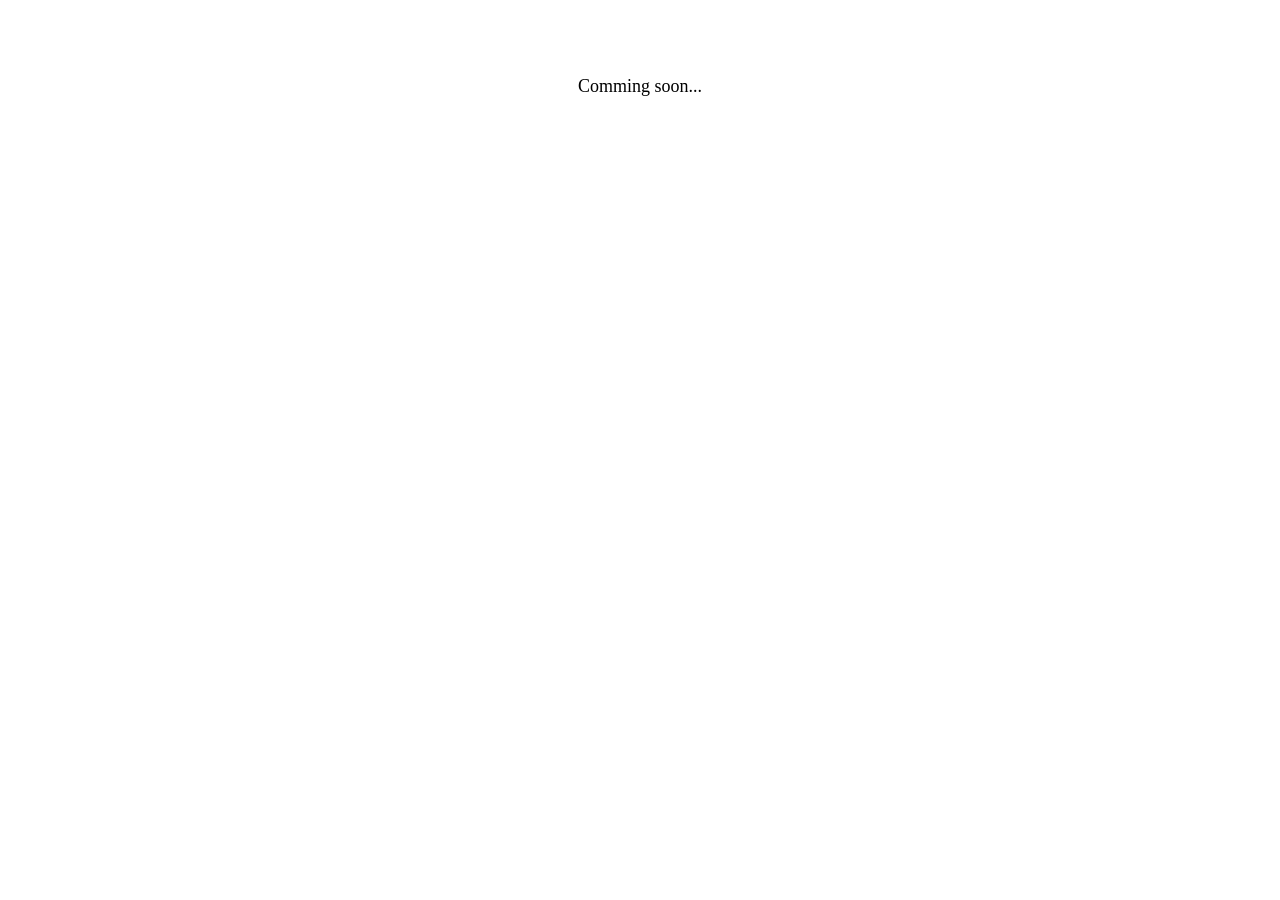
==== index.html @ 88b6c424 "first commit" ====
<!doctype html>
<html>
<head>
<meta charset="utf-8">
<meta name="viewport" content="width=device-width, initial-scale=1, shrink-to-fit=no">
<title>EXPO2025 大阪・関西万博 みんなのアーカイブ（非公式）</title>
<style>
    @media screen and (min-width: 900px) {
        /* 960px以上に適用されるCSS（PC用） */
        .wrap{
            margin: 0 auto;
            padding-top: 50px;
        }
        h1{
            text-align: center;
            font-size: 26px;
        }
        p{
            text-align: center;
            font-size: 18px;
        }
        .time_info {
            text-align: center;
            margin:30px 0px 30px 0px;
        }
    }
    @media screen and (max-width: 899px) {
        /* 959px以下に適用されるCSS（タブレット用） */
        .wrap{
            margin: 0 auto;
            padding-top: 30px;
        }
        h1{
            text-align: center;
            font-size: 18px;
        }
        p{
            font-size: 16px;
        }
        .pre_info {
            text-align: center;
            margin:20px 40px 20px 40px;
        }
        .time_info {
            text-align: center;
            margin:30px 0px 30px 0px;
        }
        .post_info {
            text-align: left;
            margin:20px 40px 20px 40px;
        }
        .signature_info {
            text-align: center;
        }
    }
    @media screen and (max-width: 480px) {
        /* 480px以下に適用されるCSS（スマホ用） */
        .wrap{
            margin: 0 auto;
            padding-top: 30px;
        }
        h1{
            text-align: center;
            font-size: 18px;
        }
        p{
            font-size: 16px;
        }
        .pre_info {
            text-align: left;
            margin:20px 20px 20px 20px;
        }
        .time_info {
            text-align: center;
            margin:40px 0px 40px 0px;
        }
        .post_info {
            text-align: left;
            margin:20px 20px 20px 20px;
        }
        .signature_info {
            text-align: center;
        }
    }
</style>
</head>

<body>
    <div class="wrap">
        <div class="pre_info">
            <p>
                Comming soon...
            </p>
        </div>
    </div>
</body>
</html>
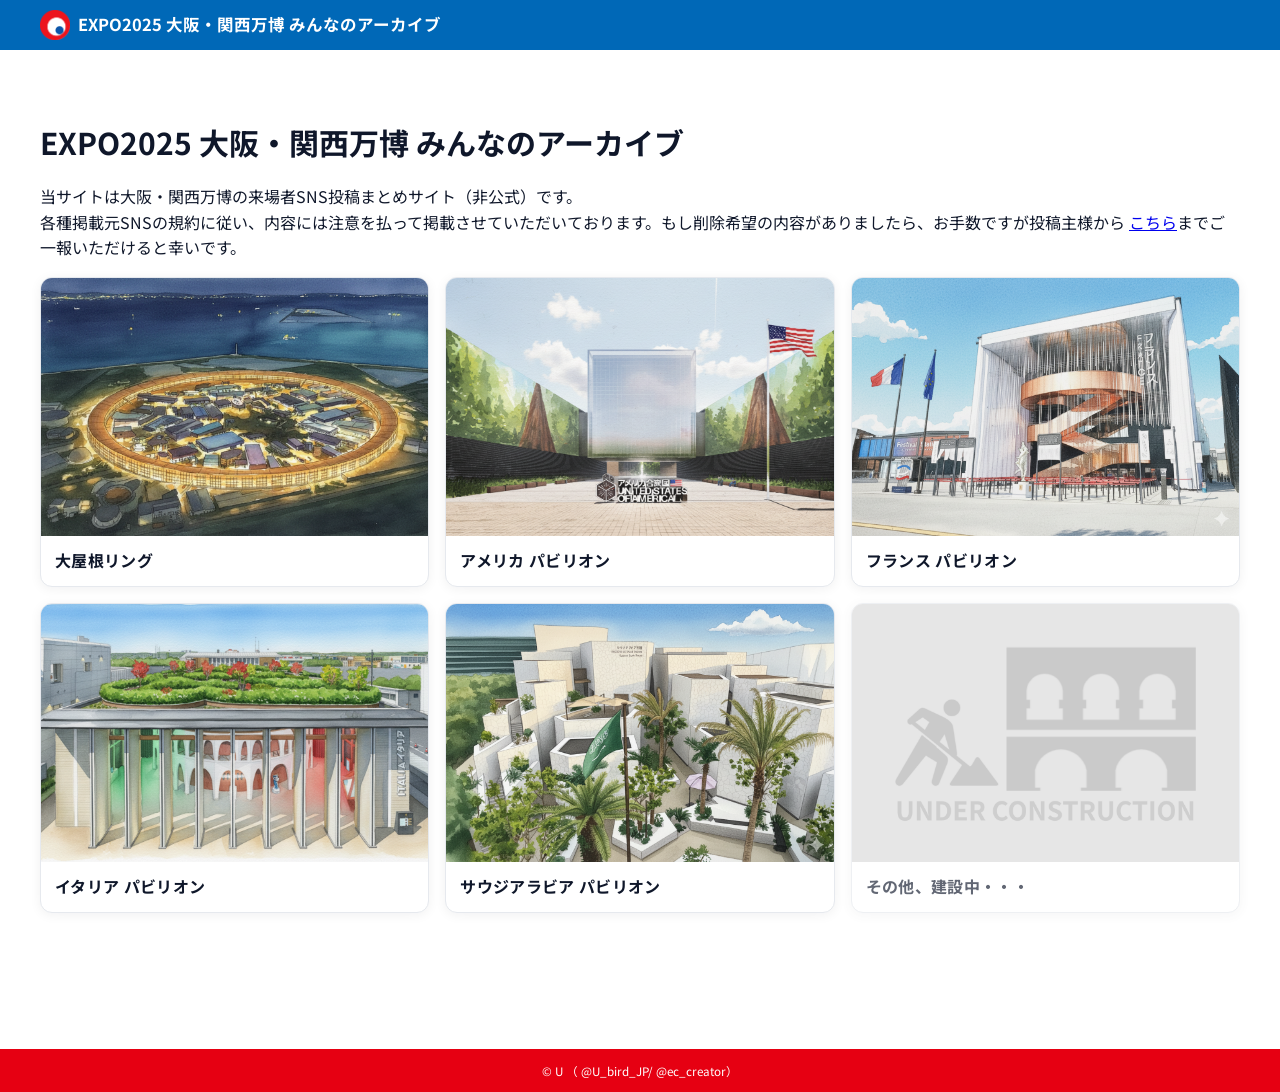
==== commit 6196eb04: "Site Open" ====
--- a/index.html
+++ b/index.html
@@ -1,97 +1,85 @@
 <!doctype html>
-<html>
-<head>
-<meta charset="utf-8">
-<meta name="viewport" content="width=device-width, initial-scale=1, shrink-to-fit=no">
-<title>EXPO2025 大阪・関西万博 みんなのアーカイブ（非公式）</title>
-<style>
-    @media screen and (min-width: 900px) {
-        /* 960px以上に適用されるCSS（PC用） */
-        .wrap{
-            margin: 0 auto;
-            padding-top: 50px;
-        }
-        h1{
-            text-align: center;
-            font-size: 26px;
-        }
-        p{
-            text-align: center;
-            font-size: 18px;
-        }
-        .time_info {
-            text-align: center;
-            margin:30px 0px 30px 0px;
-        }
-    }
-    @media screen and (max-width: 899px) {
-        /* 959px以下に適用されるCSS（タブレット用） */
-        .wrap{
-            margin: 0 auto;
-            padding-top: 30px;
-        }
-        h1{
-            text-align: center;
-            font-size: 18px;
-        }
-        p{
-            font-size: 16px;
-        }
-        .pre_info {
-            text-align: center;
-            margin:20px 40px 20px 40px;
-        }
-        .time_info {
-            text-align: center;
-            margin:30px 0px 30px 0px;
-        }
-        .post_info {
-            text-align: left;
-            margin:20px 40px 20px 40px;
-        }
-        .signature_info {
-            text-align: center;
-        }
-    }
-    @media screen and (max-width: 480px) {
-        /* 480px以下に適用されるCSS（スマホ用） */
-        .wrap{
-            margin: 0 auto;
-            padding-top: 30px;
-        }
-        h1{
-            text-align: center;
-            font-size: 18px;
-        }
-        p{
-            font-size: 16px;
-        }
-        .pre_info {
-            text-align: left;
-            margin:20px 20px 20px 20px;
-        }
-        .time_info {
-            text-align: center;
-            margin:40px 0px 40px 0px;
-        }
-        .post_info {
-            text-align: left;
-            margin:20px 20px 20px 20px;
-        }
-        .signature_info {
-            text-align: center;
-        }
-    }
-</style>
-</head>
+<html lang="ja">
+    <head>
+        <meta charset="utf-8" />
+        <meta name="viewport" content="width=device-width, initial-scale=1" />
+        <title>EXPO2025 大阪・関西万博 みんなのアーカイブ（非公式）</title>
+        <meta property="og:site_name" content="EXPO2025 大阪・関西万博 みんなのアーカイブ（非公式）">
+        <meta property="og:title" content="EXPO2025 大阪・関西万博 みんなのアーカイブ（非公式）">
+        <meta property="og:description" content="大阪・関西万博2025の来場者SNS投稿をまとめた非公式アーカイブサイト。">
+        <meta property="og:image" content="https://u-creator-jp.github.io/expo2025-archive/assets/img/common/ogp.jpg">
+        <meta name="twitter:card" content="summary_large_image">
+        <link href="https://fonts.googleapis.com/css2?family=Noto+Sans+JP:wght@400;700&display=swap" rel="stylesheet">
+        <link rel="icon" href="./assets/img/common/favicon.ico?v=202510010001" type="image/x-icon">
+        <link rel="apple-touch-icon" href="./assets/img/common/apple-touch-icon.png?v=202510010001">
+        <link rel="stylesheet" href="./assets/css/common.css?v=202510010001">
+        <link rel="stylesheet" href="./assets/css/card-grid.css?v=202510010001">
 
-<body>
-    <div class="wrap">
-        <div class="pre_info">
-            <p>
-                Comming soon...
-            </p>
-        </div>
-    </div>
-</body>
-</html>
+        <!-- Google Tag Manager -->
+        <script>(function(w,d,s,l,i){w[l]=w[l]||[];w[l].push({'gtm.start':
+        new Date().getTime(),event:'gtm.js'});var f=d.getElementsByTagName(s)[0],
+        j=d.createElement(s),dl=l!='dataLayer'?'&l='+l:'';j.async=true;j.src=
+        'https://www.googletagmanager.com/gtm.js?id='+i+dl;f.parentNode.insertBefore(j,f);
+        })(window,document,'script','dataLayer','GTM-PDH254MD');</script>
+        <!-- End Google Tag Manager -->
+        <meta name="google-site-verification" content="790SQnN-OChBGCeFhDUEBIzG4l65OUzdi_zqd6H20Zg" />
+    </head>
+    <body>
+        <!-- Google Tag Manager (noscript) -->
+        <noscript><iframe src="https://www.googletagmanager.com/ns.html?id=GTM-PDH254MD"
+        height="0" width="0" style="display:none;visibility:hidden"></iframe></noscript>
+        <!-- End Google Tag Manager (noscript) -->
+
+        <header data-include="./partials/header.html?v=202510010001"></header>
+        <main class="page">
+            <div class="wrap">
+                <h1>EXPO2025 大阪・関西万博 みんなのアーカイブ</h1>
+                <p>当サイトは大阪・関西万博の来場者SNS投稿まとめサイト（非公式）です。
+                    <br>各種掲載元SNSの規約に従い、内容には注意を払って掲載させていただいております。もし削除希望の内容がありましたら、お手数ですが投稿主様から
+                    <a href="https://x.com/U_bird_JP" target="_blank" rel="noopener noreferrer">こちら</a>までご一報いただけると幸いです。
+                    <br>
+                </p>
+                <div class="card-grid">
+                    <a class="card" href="./grand-ring.html">
+                        <figure class="card-media">
+                            <img src="./assets/img/pavilion/grand-ring.png?v=202510010001" loading="lazy" onerror="this.style.display='none'">
+                        </figure>
+                        <h3 class="card-title">大屋根リング</h3>
+                    </a>
+                    <a class="card" href="./usa.html">
+                        <figure class="card-media">
+                            <img src="./assets/img/pavilion/usa.png?v=202510010001" loading="lazy" onerror="this.style.display='none'">
+                        </figure>
+                        <h3 class="card-title">アメリカ パビリオン</h3>
+                    </a>
+                    <a class="card" href="./france.html">
+                        <figure class="card-media">
+                            <img src="./assets/img/pavilion/france.png?v=202510010001" loading="lazy" onerror="this.style.display='none'">
+                        </figure>
+                        <h3 class="card-title">フランス パビリオン</h3>
+                    </a>
+                    <a class="card" href="./italy.html">
+                        <figure class="card-media">
+                            <img src="./assets/img/pavilion/italy.png?v=202510010001" loading="lazy" onerror="this.style.display='none'">
+                        </figure>
+                        <h3 class="card-title">イタリア パビリオン</h3>
+                    </a>
+                    <a class="card" href="./saudi-arabia.html">
+                        <figure class="card-media">
+                            <img src="./assets/img/pavilion/saudi-arabia.png?v=202510010001" loading="lazy" onerror="this.style.display='none'">
+                        </figure>
+                        <h3 class="card-title">サウジアラビア パビリオン</h3>
+                    </a>
+                    <div class="card card--disabled" aria-disabled="true">
+                        <figure class="card-media">
+                            <img src="./assets/img/pavilion/under-construction.png?v=202510010001" loading="lazy" onerror="this.style.display='none'">
+                        </figure>
+                        <h3 class="card-title">その他、建設中・・・</h3>
+                    </div>
+                </div>
+            </div>
+        </main>
+        <footer data-include="./partials/footer.html?v=202510010001"></footer>
+        <script src="./assets/js/include.js?v=202510010001" type="module"></script>
+    </body>
+</html>
--- a/assets/css/common.css
+++ b/assets/css/common.css
@@ -0,0 +1,267 @@
+:root {
+    --bg: #fff;
+    --fg: #0f172a;
+    --muted: #64748b;
+    --gap: 14px;
+    --border: #e5e7eb;
+    --radius: 16px;
+    --shadow: 0 8px 26px rgba(15, 23, 42, 0.10);
+    --skel: #eef2f7;
+    --skel2: #e6ebf2;
+    --accent: #0ea5e9;
+    --blue: #0068B7;
+    --red: #E60012;
+    --brand-logo: clamp(22px, 5vw, 30px); /* ロゴの見た目サイズ */
+    --brand-title-scale: 0.55;            /* ロゴに対するタイトル文字サイズ比 */
+}
+
+html,
+body {
+    background: var(--bg);
+    color: var(--fg);
+    font-family: 
+        "Noto Sans JP",
+        -apple-system,
+        BlinkMacSystemFont,
+        "Segoe UI",
+        Roboto,
+        "Hiragino Sans",
+        "Hiragino Kaku Gothic ProN",
+        Meiryo,
+        sans-serif;
+    font-size: 16px;
+    line-height: 1.6;
+    margin: 0;
+}
+
+/* 共通レイアウト */
+.wrap {
+    max-width: 1200px;
+    margin: 28px auto 96px;
+    padding: 0 16px;
+}
+
+h1 {
+    margin: 0 0 18px;
+    font-size: clamp(22px, 2.6vw, 30px);
+}
+
+/* Header */
+.site-header {
+    background: var(--blue);
+}
+
+.header-inner {
+    max-width: 1200px;
+    margin: 0 auto;
+    padding: 10px 16px;
+    display: flex;
+    gap: 16px;
+    align-items: center;
+    justify-content: space-between;
+}
+
+.site-header a {
+    color: #fff;
+    text-decoration: none;
+}
+
+.nav a {
+    margin-left: 14px;
+    font-size: 14px;
+    opacity: 0.95;
+}
+
+.nav a:hover {
+    text-decoration: underline;
+}
+
+/* ロゴとタイトル */
+.brand,
+.brand-title {
+    font-weight: 700;
+    font-size: calc(var(--brand-logo) * var(--brand-title-scale)); /* ロゴに連動して小さめに */
+    line-height: 1.2; /* 見出しとして少し詰める（任意） */
+}
+
+/* ロゴとタイトルを横並びで中央揃え */
+.site-brand {
+    display: inline-flex;
+    align-items: center;
+    gap: 8px;              /* ロゴと文字の間隔（少し詰める） */
+    text-decoration: none; /* 既存 .site-header a と整合 */
+    color: inherit;
+}
+
+/* ロゴ：HTML側は width/height に実寸を入れてCLS対策。
+   見た目サイズはCSS（この変数）で制御します。 */
+.brand-logo {
+    width: var(--brand-logo);
+    aspect-ratio: 1;       /* 正方形を維持 */
+    height: auto;          /* 比率から算出 */
+    object-fit: cover;     /* 念のため中央トリミング */
+    border-radius: 0;      /* 角丸不要なら 0 に */
+}
+
+/* Main */
+main.page {
+    padding: 40px 0;
+}
+
+/* Masonry */
+.masonry {
+    display: flex;
+    gap: var(--gap);
+    align-items: flex-start;
+}
+
+.col {
+    flex: 1 1 0;
+    display: flex;
+    flex-direction: column;
+    gap: var(--gap);
+    min-width: 0;
+}
+
+@media (max-width: 640px) {
+    .masonry {
+        display: block;
+    }
+
+    .col {
+        width: 100%;
+    }
+}
+
+/* カード */
+.card {
+    background: #fff;
+    border: 1px solid var(--border);
+    border-radius: var(--radius);
+    box-shadow: var(--shadow);
+    overflow: hidden;
+    position: relative;
+}
+
+.card-inner {
+    padding: 10px;
+}
+
+.card.pending blockquote {
+    visibility: hidden;
+}
+
+/* widgets.js が入れる inline margin/max-width を強制無効化 */
+.card .twitter-tweet,
+.card .twitter-tweet-rendered {
+    margin: 0 !important;
+    max-width: 100% !important;
+}
+
+.card .twitter-tweet-rendered iframe {
+    width: 100% !important;
+}
+
+.card .twitter-tweet,
+.card .twitter-tweet-rendered {
+    padding: 0 !important;
+}
+
+/* Skeleton */
+.skel {
+    border-radius: 12px;
+    background: linear-gradient(90deg, var(--skel) 0%, var(--skel2) 50%, var(--skel) 100%);
+    background-size: 200% 100%;
+    animation: shine 1.2s linear infinite;
+}
+
+@keyframes shine {
+    0% {
+        background-position: 0 0;
+    }
+
+    100% {
+        background-position: 200% 0;
+    }
+}
+
+.skel.title {
+    height: 18px;
+    margin: 12px;
+}
+
+.skel.l {
+    height: 12px;
+    margin: 10px 12px;
+}
+
+.skel.media {
+    height: 360px;
+    margin: 12px;
+    border-radius: 14px;
+}
+
+/* Spinner */
+.spinner {
+    width: 44px;
+    height: 44px;
+    border-radius: 50%;
+    border: 3px solid #cbd5e1;
+    border-top-color: var(--accent);
+    margin: 18px auto 14px;
+    animation: spin 0.8s linear infinite;
+}
+
+@keyframes spin {
+    to {
+        transform: rotate(360deg);
+    }
+}
+
+/* More button */
+.more {
+    display: flex;
+    justify-content: center;
+    margin: 22px 0 0;
+}
+
+.btn {
+    appearance: none;
+    border: 0;
+    border-radius: 999px;
+    background: var(--accent);
+    color: #fff;
+    font-weight: 700;
+    padding: 10px 16px;
+    box-shadow: 0 8px 18px rgba(14, 165, 233, 0.3);
+    cursor: pointer;
+}
+
+.btn[disabled] {
+    opacity: 0.45;
+    cursor: default;
+    box-shadow: none;
+}
+
+/* Footer */
+.site-footer {
+    background: var(--red);
+    color: #fff;
+}
+
+.footer-inner {
+    max-width: 1200px;
+    margin: 0 auto;
+    padding: 10px 16px;
+    text-align: center;
+    font-size: 14px;
+}
+
+.site-footer a {
+    color: #fff;
+    text-decoration: none;
+}
+
+.site-footer a:hover {
+    text-decoration: underline;
+}
--- a/assets/css/card-grid.css
+++ b/assets/css/card-grid.css
@@ -0,0 +1,125 @@
+/* ===== Card Grid (landscape thumbnails, equal-height rows) ===== */
+:root {
+    --gap: 16px;
+    --radius: 12px;
+    --border: #e6e9ee;
+    --shadow: 0 2px 12px rgba(15, 23, 42, 0.06);
+    --skel: #f3f5f8;
+    --skel2: #e9edf3;
+
+    /* 最小カード幅（必要に応じて調整） */
+    --col-min: 240px;
+
+    /* 画像の比率：横長 3:2（例：16:9 にしたい場合は 16/9 に変更） */
+    --media-w: 3;
+    --media-h: 2;
+}
+
+/* 行ごと等高＋自動折返し（レスポンシブ列数） */
+.card-grid {
+    display: flex;
+    flex-wrap: wrap;
+    gap: var(--gap);
+    align-items: stretch; /* 同一行で高さを揃える */
+}
+
+/* 列幅：下限を守って可変（1→2→3→4列…） */
+.card {
+    flex: 1 1 clamp(var(--col-min), 25%, 360px);
+    display: flex;
+    flex-direction: column;
+    background: #fff;
+    border: 1px solid var(--border);
+    border-radius: var(--radius);
+    box-shadow: var(--shadow);
+    text-decoration: none;
+    color: inherit;
+    overflow: hidden;
+    transition: transform 0.12s ease, box-shadow 0.12s ease, border-color 0.12s ease;
+}
+
+@media (hover: hover) {
+    .card:hover {
+        transform: translateY(-2px);
+        box-shadow: 0 10px 30px rgba(15, 23, 42, 0.14);
+        border-color: #dfe3ea;
+    }
+}
+
+/* ===== 画像：横長比率で統一（中央トリミング） ===== */
+.card-media {
+    position: relative;
+    width: 100%;
+    margin: 0;
+    background: linear-gradient(180deg, var(--skel), var(--skel2));
+    overflow: hidden;
+}
+
+/* モダン環境：比率で高さを決定 */
+@supports (aspect-ratio: 1 / 1) {
+    .card-media {
+        aspect-ratio: calc(var(--media-w) / var(--media-h));
+    }
+
+    .card-media img {
+        width: 100%;
+        height: 100%;
+        object-fit: cover;
+        display: block;
+    }
+}
+
+/* 古い環境：固定高さフェールバック（お好みで調整可） */
+@supports not (aspect-ratio: 1 / 1) {
+    .card-media {
+        height: 180px;
+    }
+
+    .card-media img {
+        width: 100%;
+        height: 100%;
+        object-fit: cover;
+        display: block;
+    }
+}
+
+/* タイトル：省略なし・自然改行 */
+.card-title {
+    font-size: 16px;
+    font-weight: 700;
+    line-height: 1.5;
+    margin: 12px 14px 14px;
+    letter-spacing: 0.02em;
+    overflow-wrap: anywhere; /* 長い英語等でも折返す */
+}
+
+/* 操作不可（建設中） */
+.card--disabled {
+    pointer-events: none;
+    opacity: 0.65;
+}
+
+/* 細すぎ防止：画面幅で下限幅を段階アップ */
+@media (min-width: 480px) {
+    :root {
+        --col-min: 260px;
+    }
+}
+
+@media (min-width: 768px) {
+    :root {
+        --col-min: 280px;
+    }
+}
+
+@media (min-width: 1200px) {
+    :root {
+        --col-min: 300px;
+    }
+}
+
+@media (prefers-reduced-motion: reduce) {
+    .card {
+        transition: none;
+    }
+}
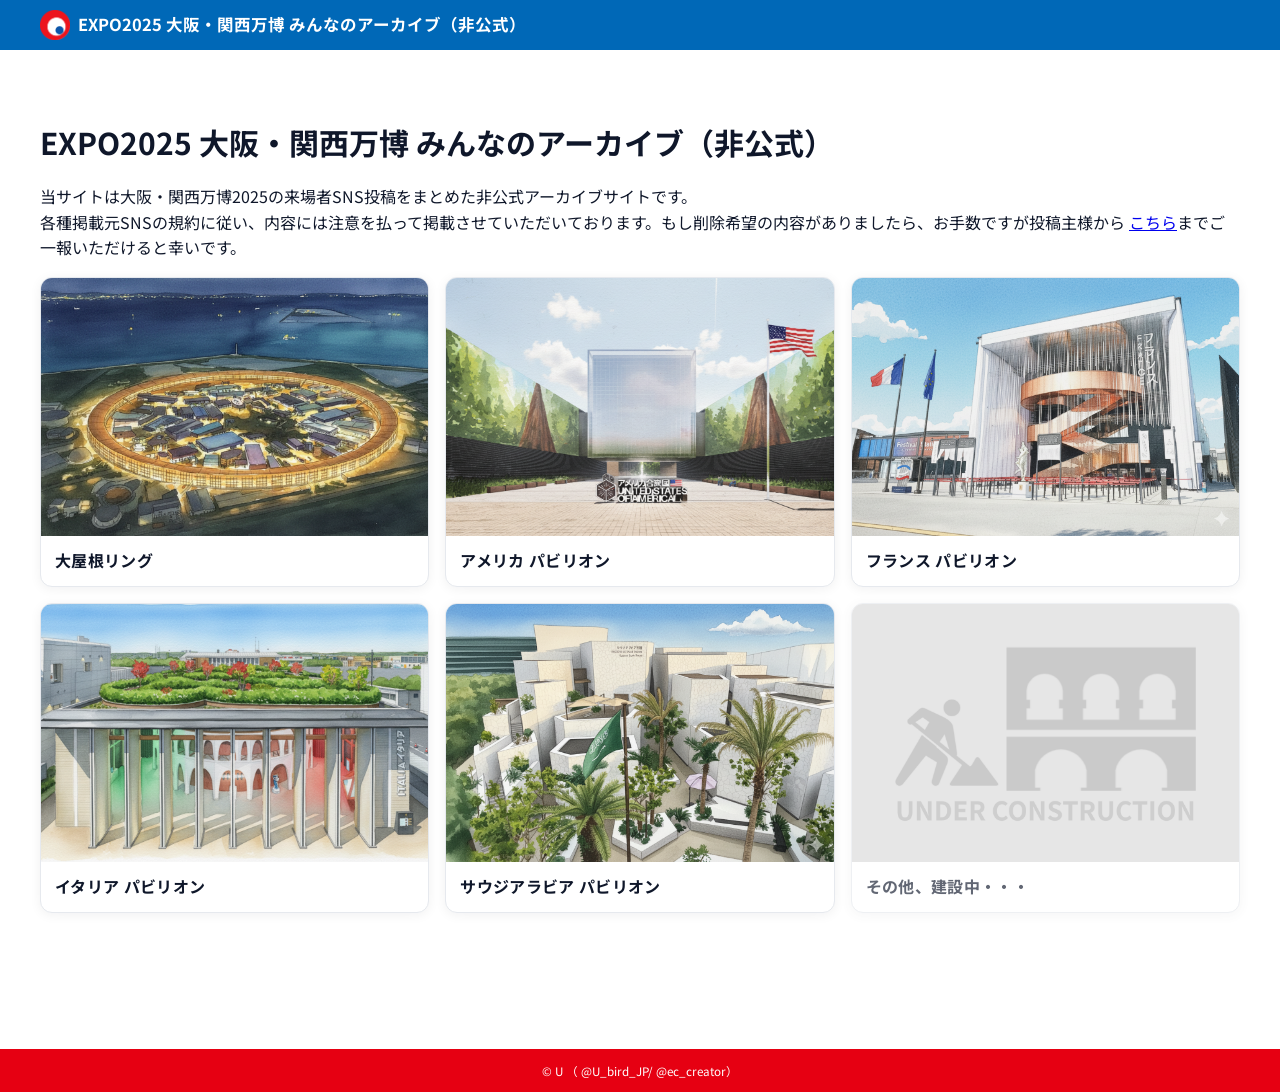
==== commit ef240ae3: "modify" ====
--- a/index.html
+++ b/index.html
@@ -33,8 +33,8 @@
         <header data-include="./partials/header.html?v=202510010001"></header>
         <main class="page">
             <div class="wrap">
-                <h1>EXPO2025 大阪・関西万博 みんなのアーカイブ</h1>
-                <p>当サイトは大阪・関西万博の来場者SNS投稿まとめサイト（非公式）です。
+                <h1>EXPO2025 大阪・関西万博 みんなのアーカイブ（非公式）</h1>
+                <p>当サイトは大阪・関西万博2025の来場者SNS投稿をまとめた非公式アーカイブサイトです。
                     <br>各種掲載元SNSの規約に従い、内容には注意を払って掲載させていただいております。もし削除希望の内容がありましたら、お手数ですが投稿主様から
                     <a href="https://x.com/U_bird_JP" target="_blank" rel="noopener noreferrer">こちら</a>までご一報いただけると幸いです。
                     <br>
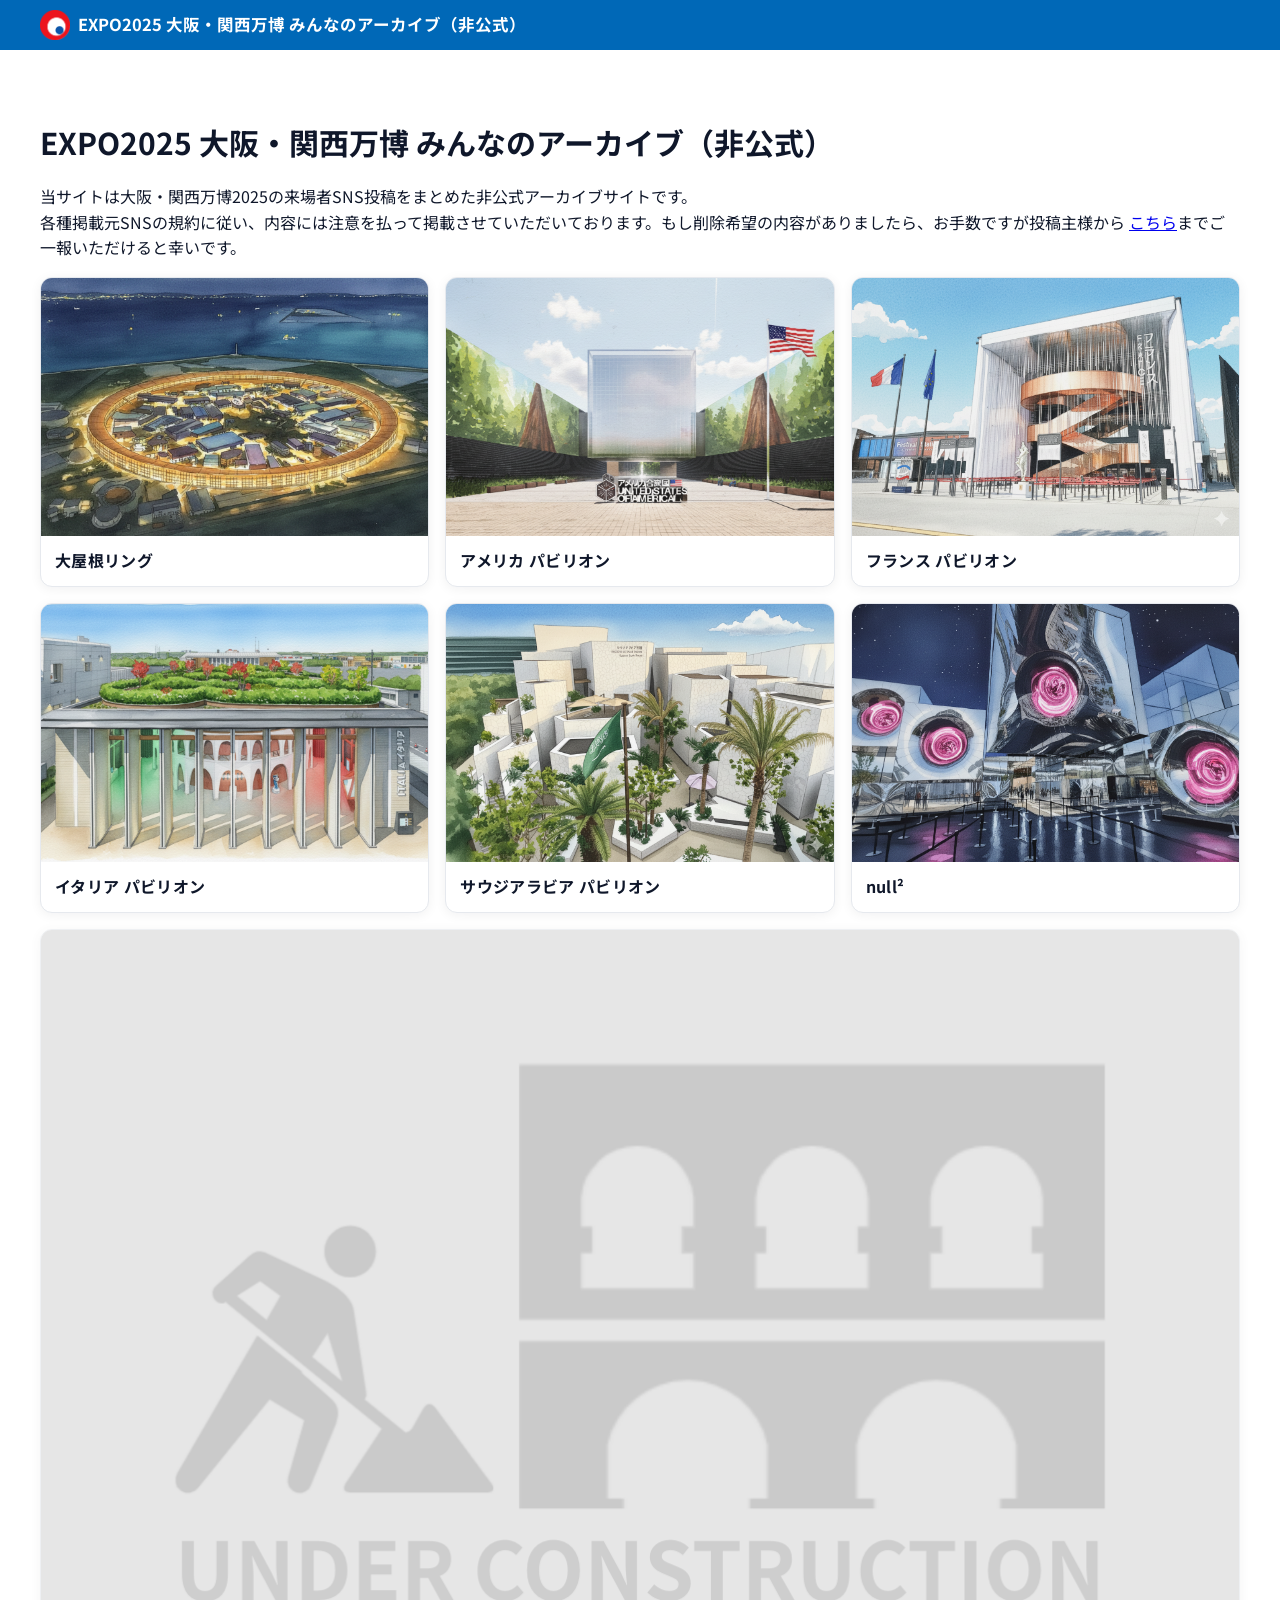
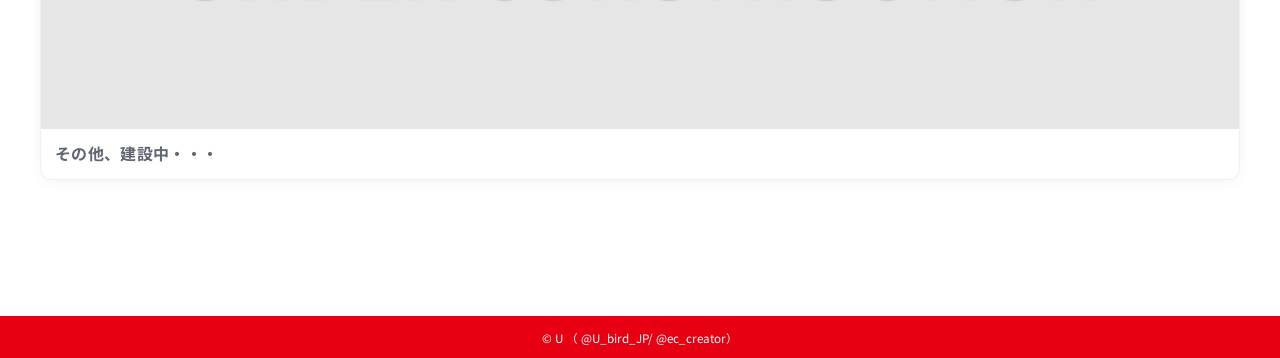
==== commit 19516730: "Add null2" ====
--- a/index.html
+++ b/index.html
@@ -70,6 +70,12 @@
                         </figure>
                         <h3 class="card-title">サウジアラビア パビリオン</h3>
                     </a>
+                    <a class="card" href="./null2.html">
+                        <figure class="card-media">
+                            <img src="./assets/img/pavilion/null2.png?v=202510010001" loading="lazy" onerror="this.style.display='none'">
+                        </figure>
+                        <h3 class="card-title">null²</h3>
+                    </a>
                     <div class="card card--disabled" aria-disabled="true">
                         <figure class="card-media">
                             <img src="./assets/img/pavilion/under-construction.png?v=202510010001" loading="lazy" onerror="this.style.display='none'">
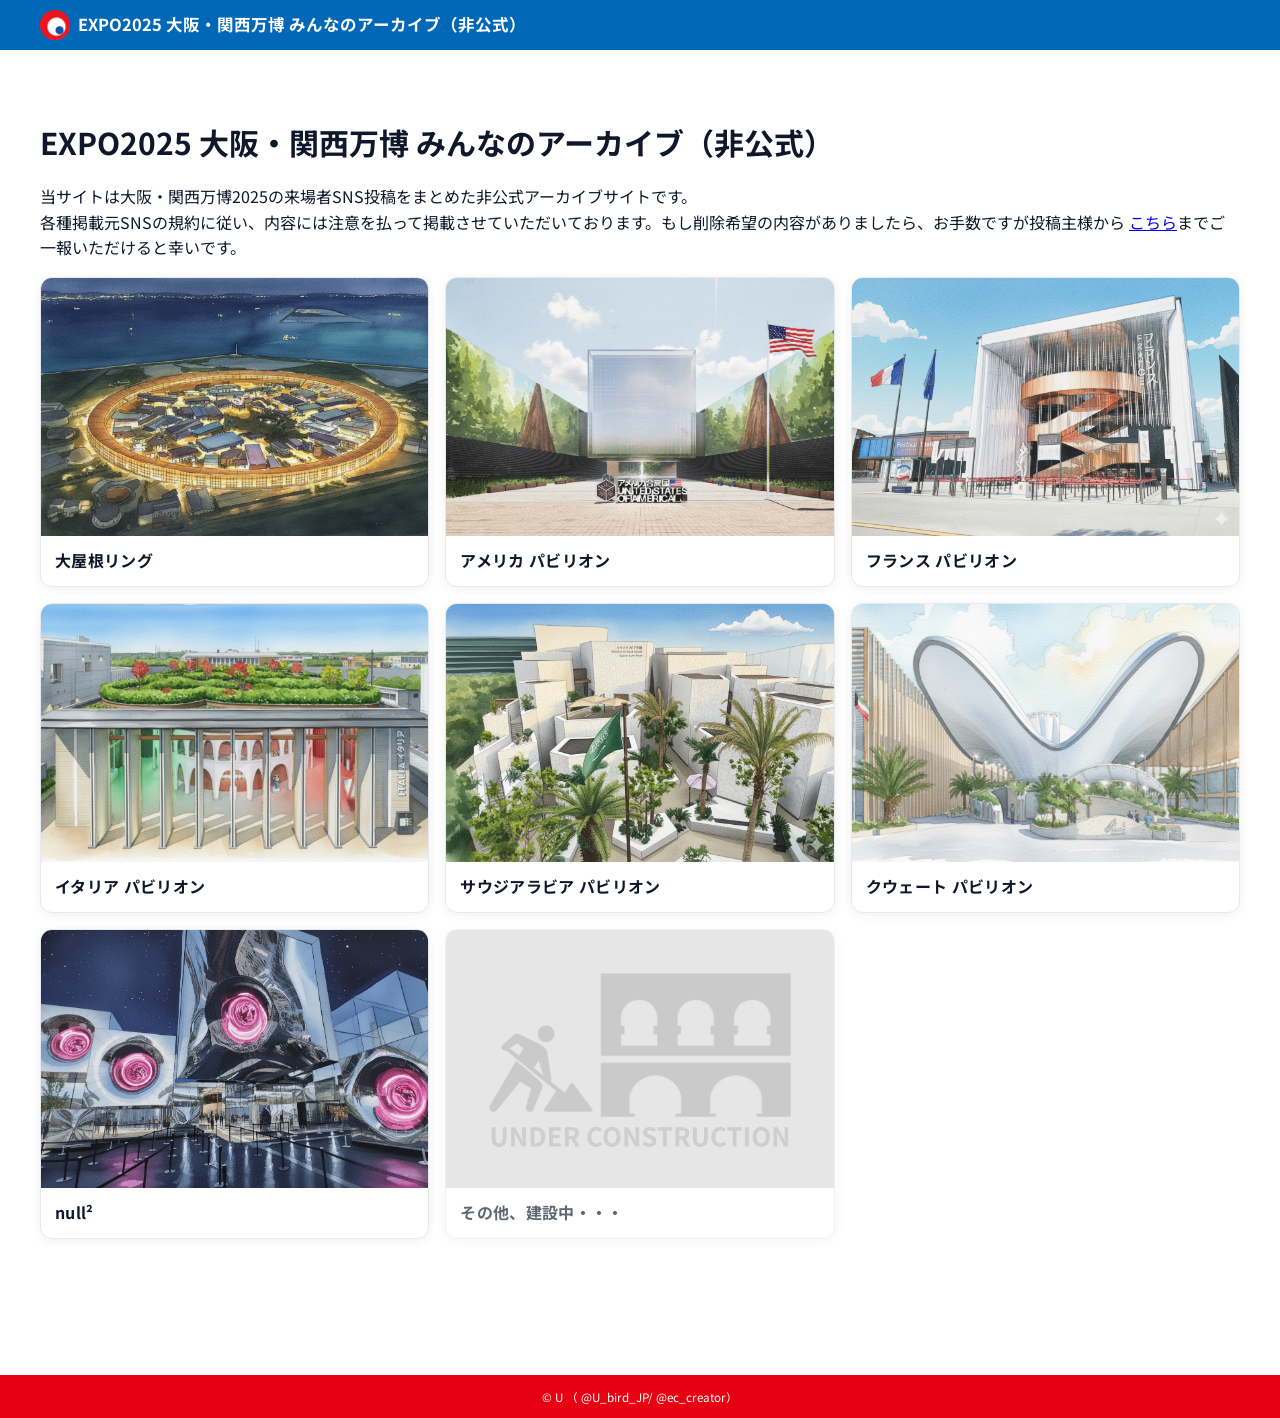
==== commit 193ebca7: "Add Kuwait" ====
--- a/index.html
+++ b/index.html
@@ -70,6 +70,12 @@
                         </figure>
                         <h3 class="card-title">サウジアラビア パビリオン</h3>
                     </a>
+                    <a class="card" href="./kuwait.html">
+                        <figure class="card-media">
+                            <img src="./assets/img/pavilion/kuwait.png?v=202510010001" loading="lazy" onerror="this.style.display='none'">
+                        </figure>
+                        <h3 class="card-title">クウェート パビリオン</h3>
+                    </a>
                     <a class="card" href="./null2.html">
                         <figure class="card-media">
                             <img src="./assets/img/pavilion/null2.png?v=202510010001" loading="lazy" onerror="this.style.display='none'">
--- a/assets/css/card-grid.css
+++ b/assets/css/card-grid.css
@@ -15,17 +15,17 @@
     --media-h: 2;
 }
 
-/* 行ごと等高＋自動折返し（レスポンシブ列数） */
+/* 行ごと等高（Gridベース） */
 .card-grid {
-    display: flex;
-    flex-wrap: wrap;
+    display: grid !important;
+    grid-template-columns: repeat(3, minmax(0, 1fr)); /* 3列固定 */
     gap: var(--gap);
-    align-items: stretch; /* 同一行で高さを揃える */
+    align-items: stretch;
 }
 
 /* 列幅：下限を守って可変（1→2→3→4列…） */
 .card {
-    flex: 1 1 clamp(var(--col-min), 25%, 360px);
+    flex: 1 1 clamp(var(--col-min), 25%, 360px); /* Gridでは無効だが既存のまま保持 */
     display: flex;
     flex-direction: column;
     background: #fff;
@@ -123,3 +123,18 @@
         transition: none;
     }
 }
+
+/* ===== 列数ブレークポイント（追加） ===== */
+/* 1024px 以下：2列 */
+@media (max-width: 1024px) {
+    .card-grid {
+        grid-template-columns: repeat(2, minmax(0, 1fr));
+    }
+}
+
+/* 640px 以下：1列 */
+@media (max-width: 640px) {
+    .card-grid {
+        grid-template-columns: 1fr;
+    }
+}
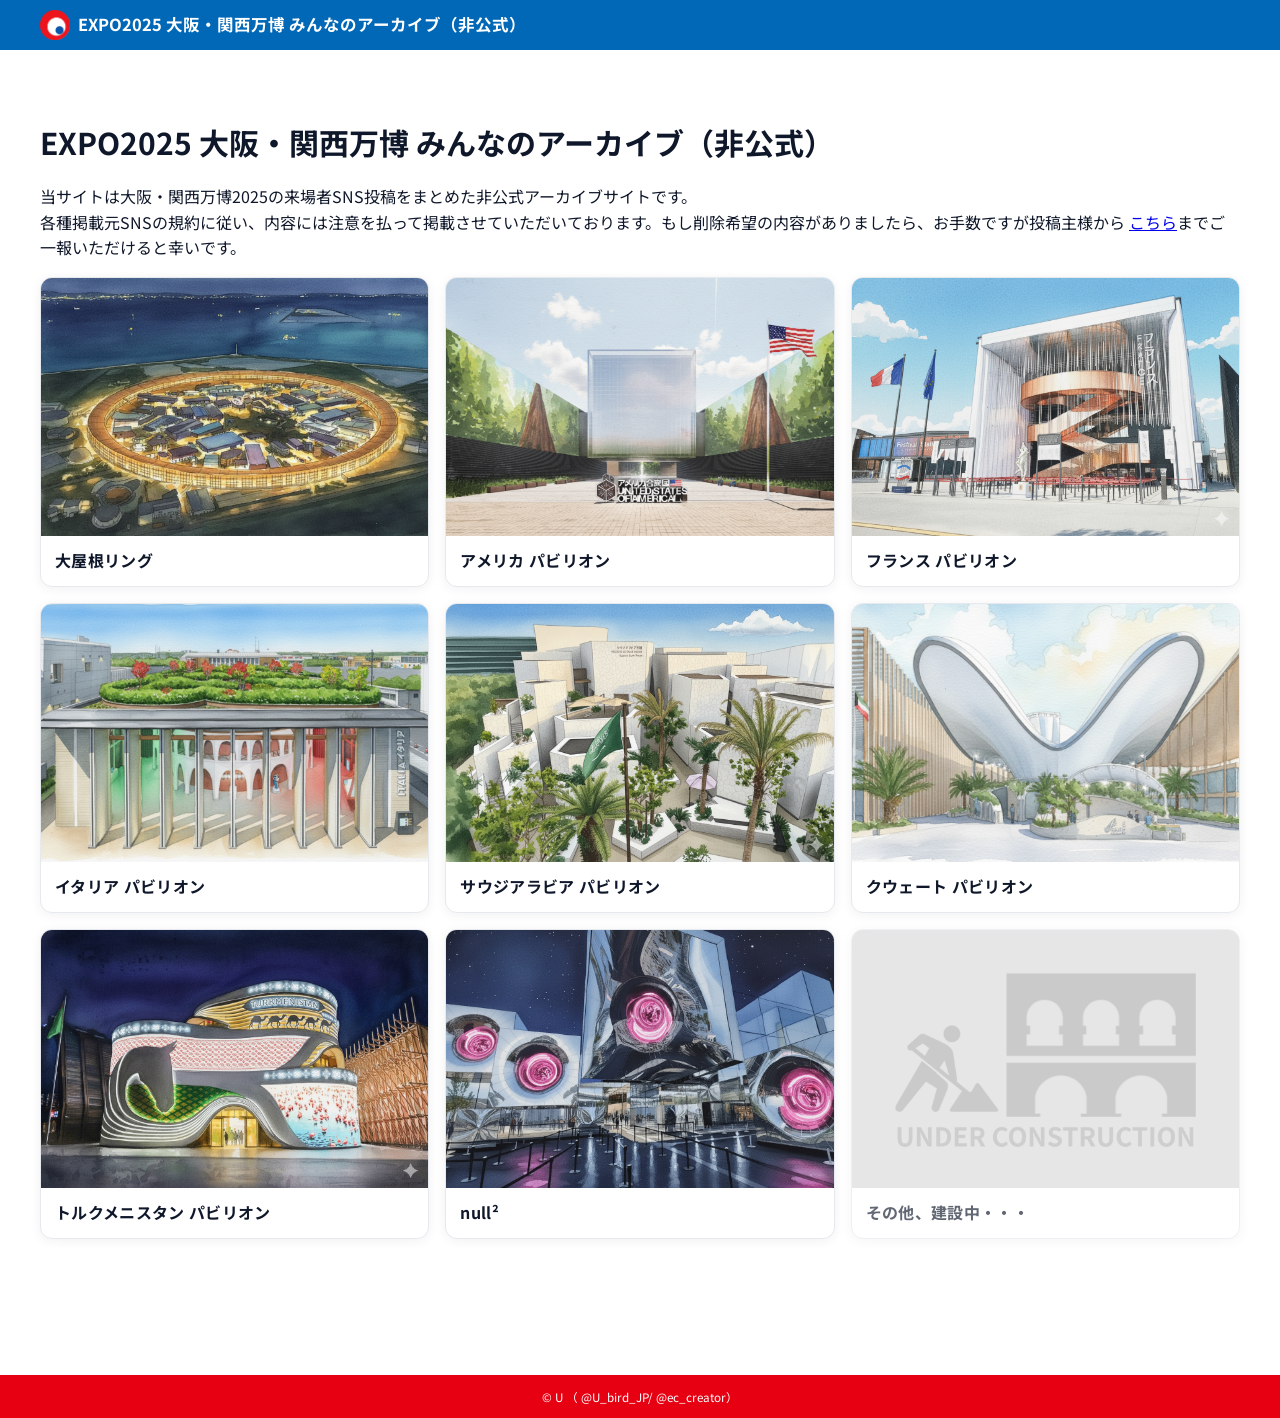
==== commit 68a77f1b: "Add Turkmenistan" ====
--- a/index.html
+++ b/index.html
@@ -76,6 +76,12 @@
                         </figure>
                         <h3 class="card-title">クウェート パビリオン</h3>
                     </a>
+                    <a class="card" href="./turkmenistan.html">
+                        <figure class="card-media">
+                            <img src="./assets/img/pavilion/turkmenistan.png?v=202510010001" loading="lazy" onerror="this.style.display='none'">
+                        </figure>
+                        <h3 class="card-title">トルクメニスタン パビリオン</h3>
+                    </a>
                     <a class="card" href="./null2.html">
                         <figure class="card-media">
                             <img src="./assets/img/pavilion/null2.png?v=202510010001" loading="lazy" onerror="this.style.display='none'">
